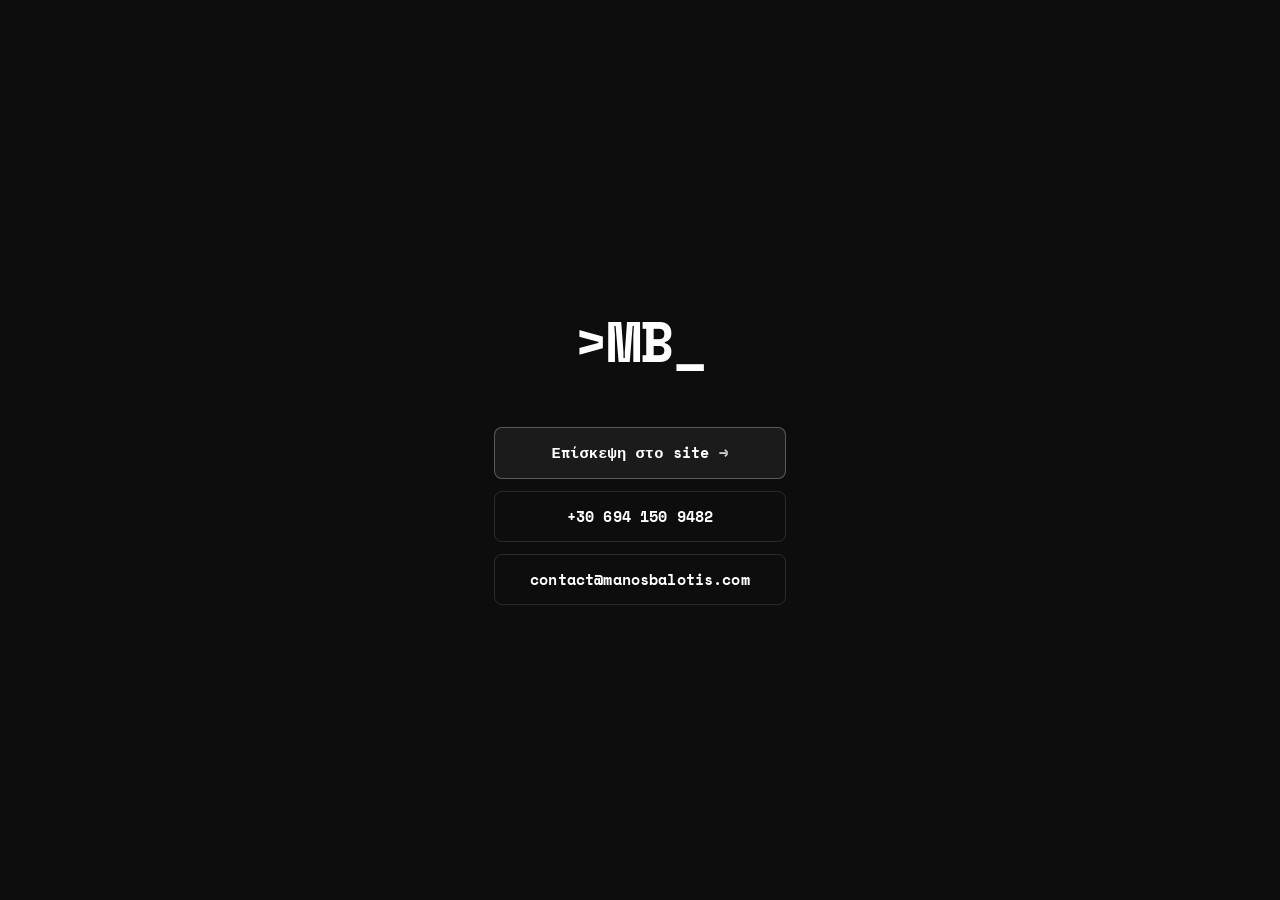
==== card/index.html @ 268b6521 "Add /card digital business card page Standalone single-page card (>MB_ + visit site / phone / email)" ====
<!doctype html>
<html lang="el">

<head>
  <meta charset="utf-8" />
  <meta name="viewport" content="width=device-width,initial-scale=1" />
  <meta name="robots" content="noindex, nofollow, noarchive, nosnippet" />
  <link rel="icon" type="image/png" href="../assets/images/logo.png" />
  <link rel="apple-touch-icon" href="../assets/images/logo.png" />
  <title>Manos Balotis</title>
  <link rel="preconnect" href="https://fonts.googleapis.com">
  <link rel="preconnect" href="https://fonts.gstatic.com" crossorigin>
  <link rel="stylesheet"
    href="https://fonts.googleapis.com/css2?family=Space+Mono:ital,wght@0,400;0,700;1,400;1,700&display=swap" />
  <link rel="stylesheet" href="../assets/css/main.css" />
  <style>
    body{
      display: flex;
      align-items: center;
      justify-content: center;
      min-height: 100svh;
    }
    .card-page{
      width: 100%;
      max-width: 360px;
      padding: var(--pad);
      display: grid;
      justify-items: center;
      gap: 40px;
      text-align: center;
    }
    .card-mark{
      font-size: clamp(40px, 12vw, 56px);
      font-weight: 820;
      letter-spacing: -0.02em;
    }
    .card-links{
      display: grid;
      width: 100%;
      gap: 12px;
    }
    .card-links .btn{
      width: 100%;
      justify-content: center;
    }
  </style>
</head>

<body>
  <div class="card-page">
    <div class="card-mark">&gt;MB_</div>

    <div class="card-links">
      <a class="btn primary" href="https://manosbalotis.com" target="_blank" rel="noopener noreferrer">
        Επίσκεψη στο site <span class="arrow" aria-hidden="true">→</span>
      </a>
      <a class="btn" href="tel:+306941509482">+30 694 150 9482</a>
      <a class="btn" href="mailto:contact@manosbalotis.com">contact@manosbalotis.com</a>
    </div>
  </div>
</body>

</html>
---- assets/css/main.css ----
/* Path: me/assets/css/main.css */

/* Keep one CSS entrypoint for easy linking. */
/* Order matters. */
@import url("./tokens.css");
@import url("./base.css");
@import url("./layout.css");
@import url("./components/hero.css");
@import url("./components/work.css");
@import url("./components/services.css");
@import url("./components/pricing.css");
@import url("./components/approach.css");
@import url("./components/contact.css");
@import url("./responsive.css");
@import url("./tweaks.css");
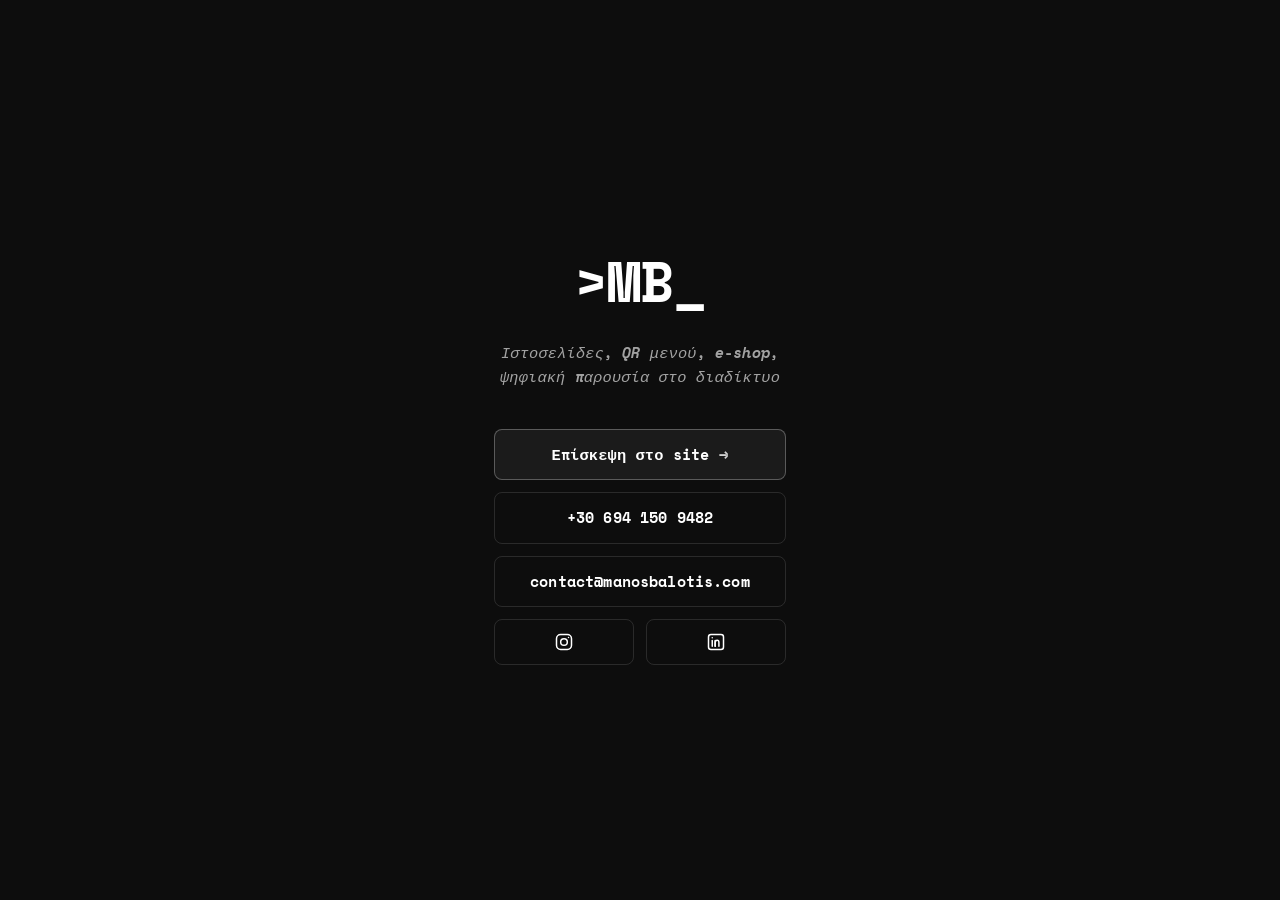
==== commit dcddd40e: "Add tagline, bold logo, and Instagram/LinkedIn buttons to /card" ====
--- a/card/index.html
+++ b/card/index.html
@@ -29,10 +29,21 @@
       gap: 40px;
       text-align: center;
     }
+    .card-intro{
+      display: grid;
+      justify-items: center;
+      gap: 14px;
+    }
     .card-mark{
       font-size: clamp(40px, 12vw, 56px);
-      font-weight: 820;
+      font-weight: 700;
       letter-spacing: -0.02em;
+    }
+    .card-tagline{
+      margin: 0;
+      font-style: italic;
+      color: var(--muted);
+      line-height: 1.55;
     }
     .card-links{
       display: grid;
@@ -43,12 +54,23 @@
       width: 100%;
       justify-content: center;
     }
+    .card-socials{
+      display: grid;
+      grid-template-columns: 1fr 1fr;
+      gap: 12px;
+    }
+    .card-socials .btn{
+      padding: 12px;
+    }
   </style>
 </head>
 
 <body>
   <div class="card-page">
-    <div class="card-mark">&gt;MB_</div>
+    <div class="card-intro">
+      <div class="card-mark">&gt;MB_</div>
+      <p class="card-tagline">Ιστοσελίδες, QR μενού, e-shop,<br />ψηφιακή παρουσία στο διαδίκτυο</p>
+    </div>
 
     <div class="card-links">
       <a class="btn primary" href="https://manosbalotis.com" target="_blank" rel="noopener noreferrer">
@@ -56,6 +78,29 @@
       </a>
       <a class="btn" href="tel:+306941509482">+30 694 150 9482</a>
       <a class="btn" href="mailto:contact@manosbalotis.com">contact@manosbalotis.com</a>
+
+      <div class="card-socials">
+        <a class="btn" href="https://www.instagram.com/manosbalotis_dev?igsh=MXdxbnR5ZmgydG1kNQ%3D%3D&amp;utm_source=qr"
+          target="_blank" rel="noopener noreferrer" aria-label="Instagram">
+          <svg width="20" height="20" viewBox="0 0 24 24" fill="none" stroke="currentColor" stroke-width="1.8"
+            stroke-linecap="round" stroke-linejoin="round" aria-hidden="true">
+            <rect x="3" y="3" width="18" height="18" rx="5"></rect>
+            <circle cx="12" cy="12" r="4"></circle>
+            <circle cx="17.4" cy="6.6" r="0.9" fill="currentColor" stroke="none"></circle>
+          </svg>
+        </a>
+        <a class="btn" href="https://www.linkedin.com/in/manos-balotis-3b1b2b264" target="_blank"
+          rel="noopener noreferrer" aria-label="LinkedIn">
+          <svg width="20" height="20" viewBox="0 0 24 24" fill="none" stroke="currentColor" stroke-width="1.8"
+            stroke-linecap="round" stroke-linejoin="round" aria-hidden="true">
+            <rect x="3" y="3" width="18" height="18" rx="3"></rect>
+            <line x1="7.5" y1="10.3" x2="7.5" y2="17"></line>
+            <circle cx="7.5" cy="6.8" r="0.9" fill="currentColor" stroke="none"></circle>
+            <path d="M11 17v-4.3c0-1.7 1-2.7 2.4-2.7 1.3 0 2.1 1 2.1 2.6V17"></path>
+            <line x1="11" y1="10.3" x2="11" y2="17"></line>
+          </svg>
+        </a>
+      </div>
     </div>
   </div>
 </body>
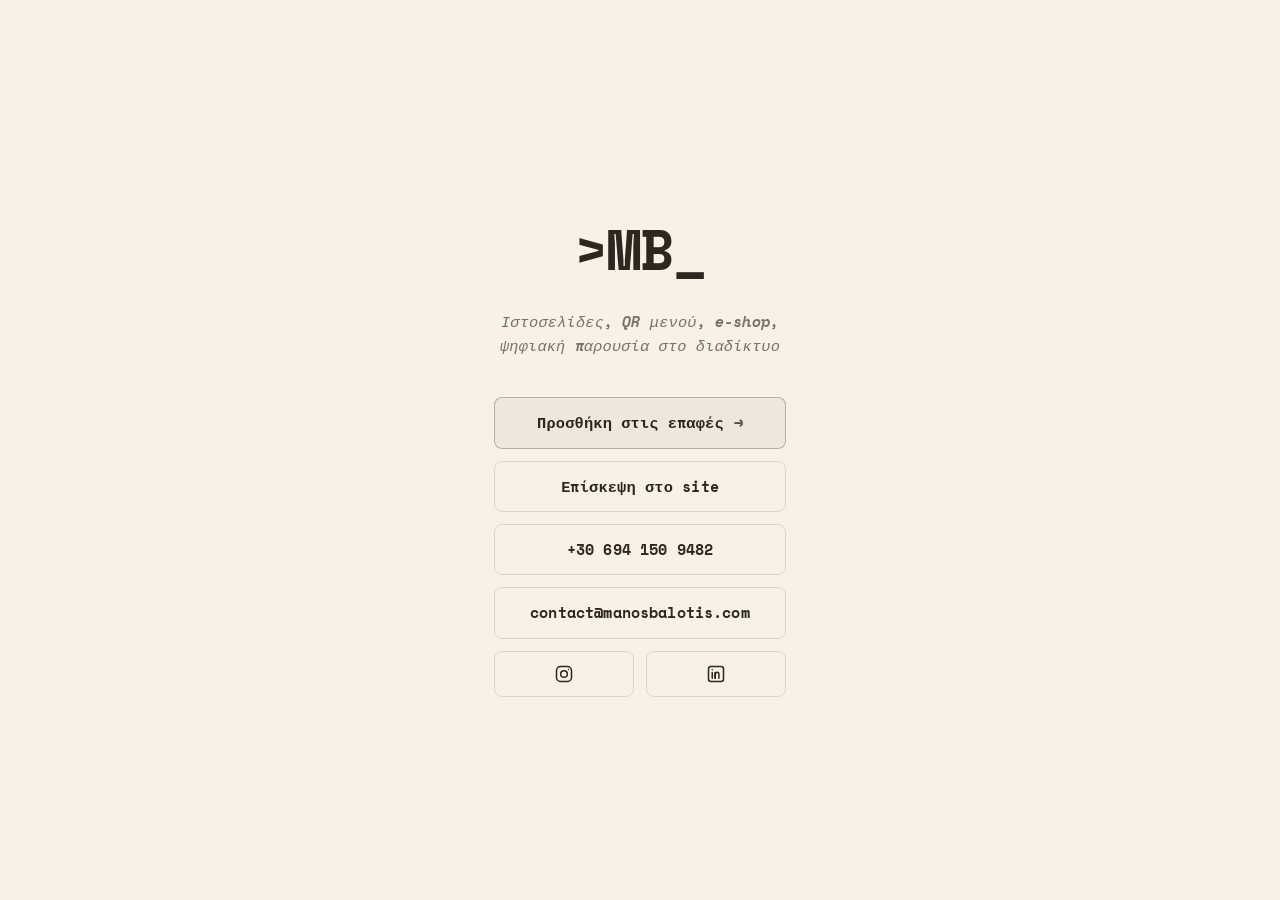
==== commit 8733fee0: "Add "Add to Contacts" vCard download to digital card New primary action at the top of /card that lin" ====
--- a/card/index.html
+++ b/card/index.html
@@ -73,8 +73,11 @@
     </div>
 
     <div class="card-links">
-      <a class="btn primary" href="https://manosbalotis.com" target="_blank" rel="noopener noreferrer">
-        Επίσκεψη στο site <span class="arrow" aria-hidden="true">→</span>
+      <a class="btn primary" href="manos-balotis.vcf">
+        Προσθήκη στις επαφές <span class="arrow" aria-hidden="true">→</span>
+      </a>
+      <a class="btn" href="https://manosbalotis.com" target="_blank" rel="noopener noreferrer">
+        Επίσκεψη στο site
       </a>
       <a class="btn" href="tel:+306941509482">+30 694 150 9482</a>
       <a class="btn" href="mailto:contact@manosbalotis.com">contact@manosbalotis.com</a>
